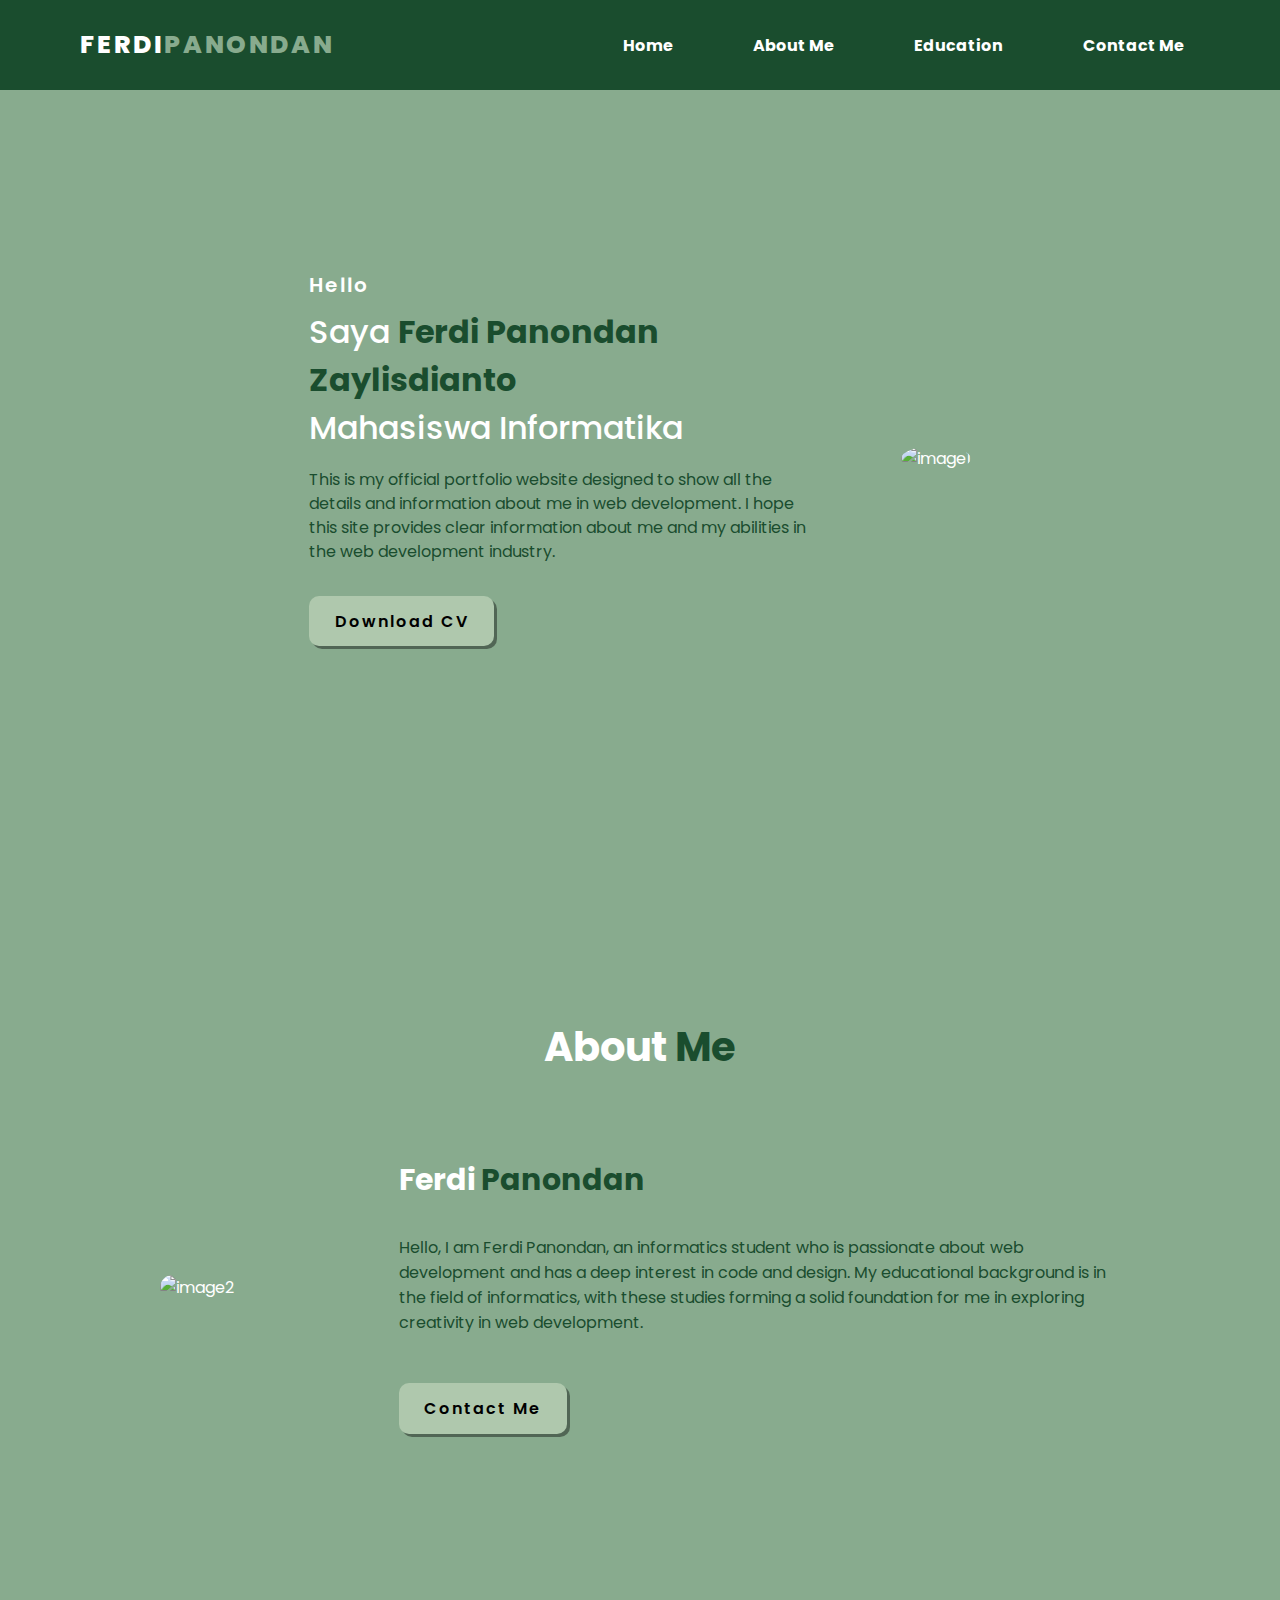
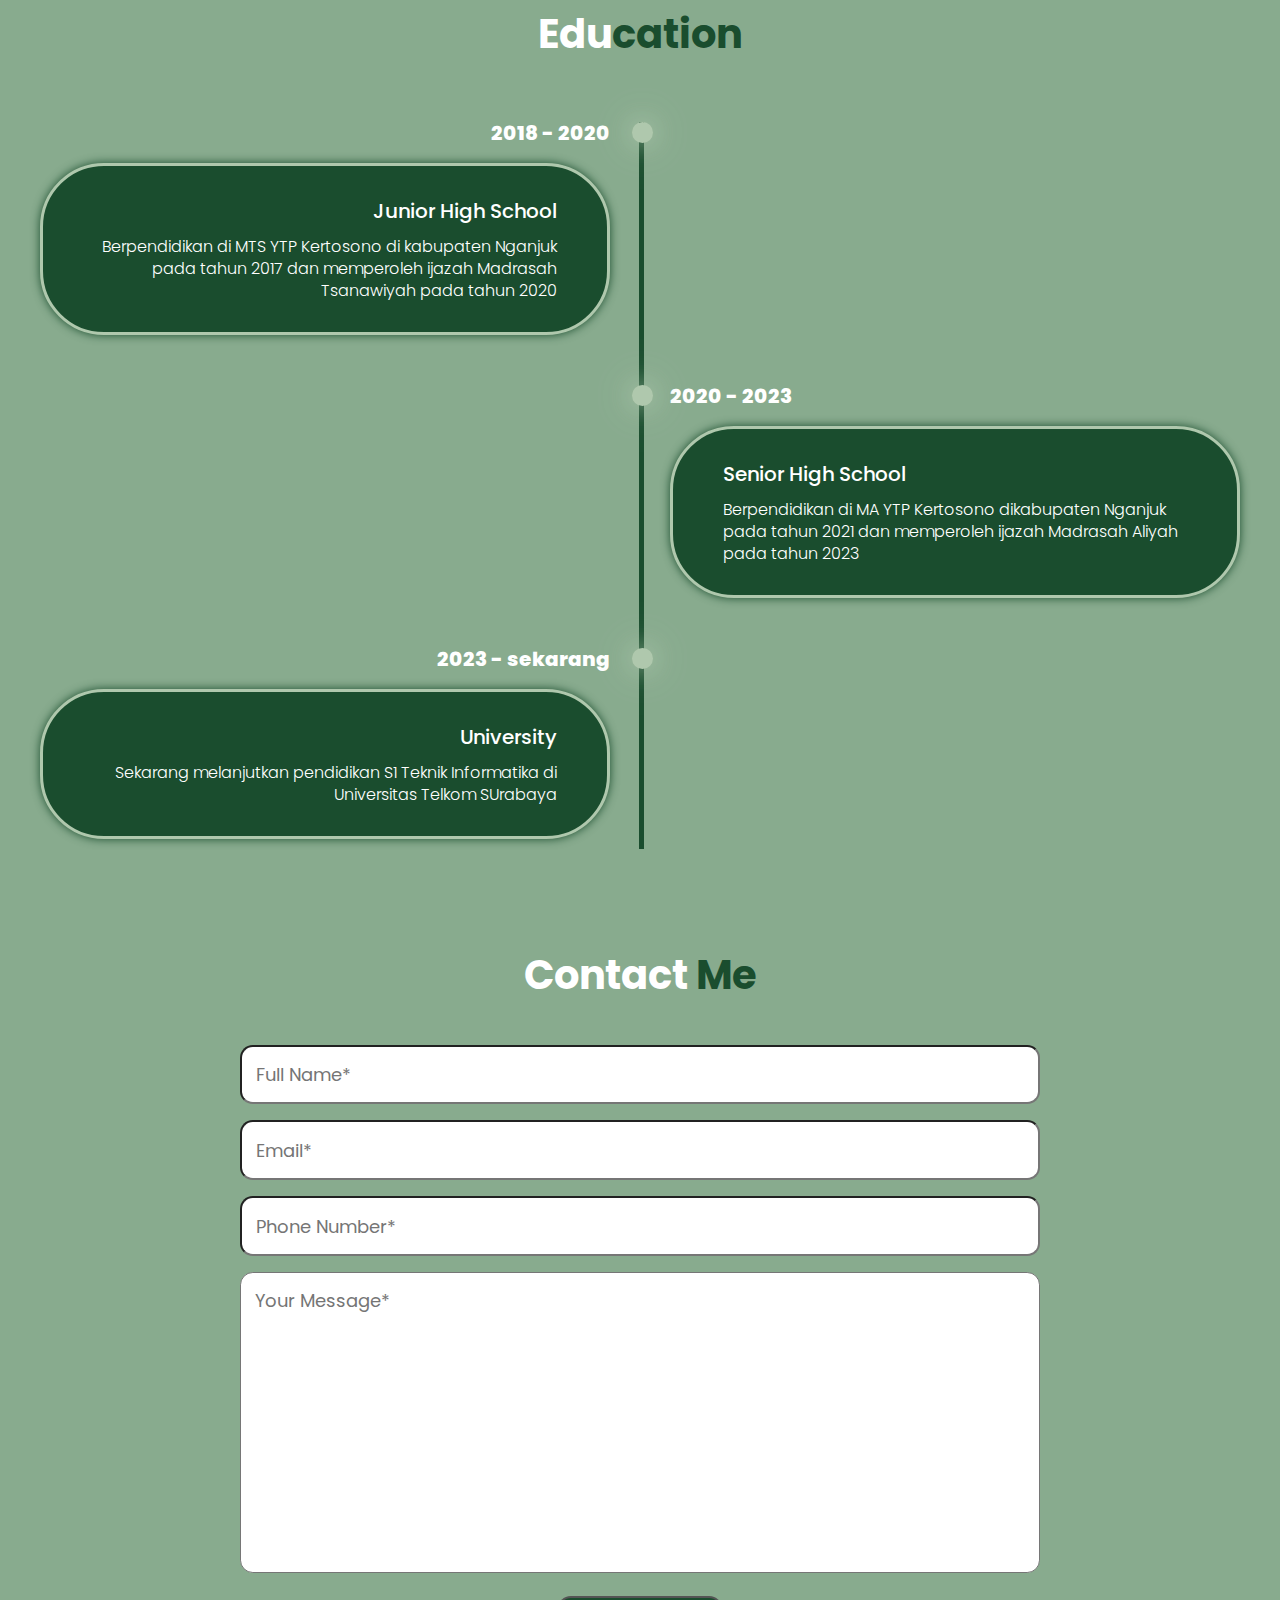
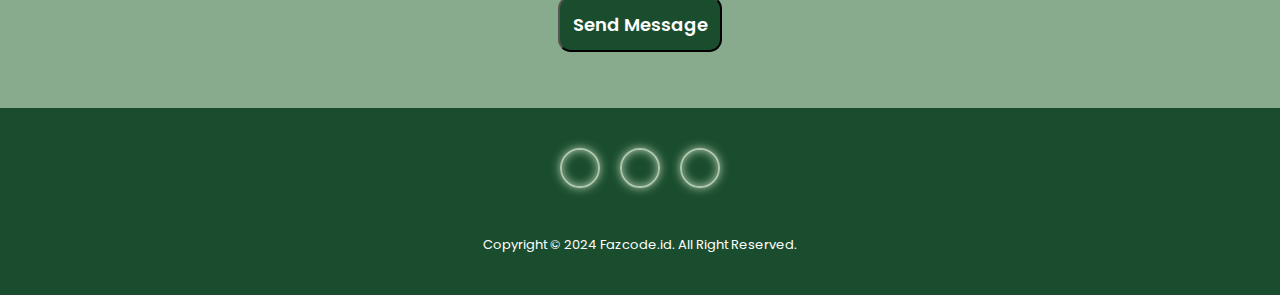
==== index.html @ 55ed1f5f "Add files via upload" ====
<!DOCTYPE html>
<html lang="en">
<head>
    <meta charset="UTF-8">
    <meta name="viewport" content="width=device-width, initial-scale=1.0">
    <title>Ferdi Panondan Portofolio</title>
    <link rel="stylesheet" href="style.css">
    <link rel="stylesheet" href="https://cdnjs.cloudflare.com/ajax/libs/font-awesome/6.5.2/css/all.min.css" integrity="sha512-SnH5WK+bZxgPHs44uWIX+LLJAJ9/2PkPKZ5QiAj6Ta86w+fsb2TkcmfRyVX3pBnMFcV7oQPJkl9QevSCWr3W6A==" crossorigin="anonymous" referrerpolicy="no-referrer" />
</head>
<body>
    <header>
        <nav>
            <a href="#">
                <h1>
                    ferdi<span>panondan</span>
                </h1>

            </a>
            <ul>
                <li><a href="#one">Home</a></li>
                <li><a href="#two">About Me</a></li>
                <li><a href="#three">Education</a></li>
                <li><a href="#four">Contact Me</a></li>
            </ul>
            <bottom id="btn">
                <i class="fa-solid fa-bars"></i>
            </bottom>
        </nav>
    </header>
    <section id="one">
        <div class="s-container" >
            <div class="content">
                <p class="subtitle">
                    Hello
                </p>
                <h1 class="tittle">
                    Saya <span>Ferdi Panondan Zaylisdianto<br></span>Mahasiswa Informatika
                </h1>
                <p class="description">
                    This is my official portfolio website designed to show all the details and information about me in web development. I hope this site provides clear information about me and my abilities in the web development industry.
                </p>
                <div class="buttons">
                    <button><a href="file/CV Raka Maulana.pdf" download>Download CV</a></button>
                </div>
            </div>
            <div class="image">
                <img src="image/image1.jpg" alt="image1">
            </div>
        </div>
    </section>
    <section id="two">
        <h2>About <span>Me</span></h2>
        <div class="div-about">
            <img src="image/image1.jpg" alt="image2" >
            <div class="div-abouts">
                <h3>Ferdi <span>Panondan</span> </h3>
                <p>Hello, I am Ferdi Panondan, an informatics student who is passionate about web development and has a deep interest in code and design. My educational background is in the field of informatics, with these studies forming a solid foundation for me in exploring creativity in web development.</p>
                <div class="div-btn">
                    <button><a href="mailto:rakamaulana215@gmail.com">Contact Me</a></button>
                </div>
            </div>
        </div>
    </section>
    <section id="three" class="education">
        <h2 class="heading">Edu<span>cation</span> </h2>
        <div class="timeline-items">
            <div class="timeline-item">
                <div class="timeline-dot"> </div>
                    <div class="timeline-date">2018 - 2020</div>
                    <div class="timeline-content">
                        <h3>Junior High School</h3>
                        <p>Berpendidikan di MTS YTP Kertosono di kabupaten Nganjuk pada tahun 2017 dan memperoleh ijazah Madrasah Tsanawiyah pada tahun 2020</p>
                        
                    </div>
               
            </div>
            <div class="timeline-item">
                <div class="timeline-dot"></div>
                    <div class="timeline-date">2020 - 2023</div>
                    <div class="timeline-content">
                        <h3>Senior High School</h3>
                        <p>Berpendidikan di MA YTP Kertosono dikabupaten Nganjuk pada tahun 2021 dan memperoleh ijazah Madrasah Aliyah pada tahun 2023</p>

                    </div>
                
            </div>
            <div class="timeline-item">
                <div class="timeline-dot"></div>
                    <div class="timeline-date">2023 - sekarang</div>
                    <div class="timeline-content">
                        <h3>University</h3>
                        <p>Sekarang melanjutkan pendidikan S1 Teknik Informatika di Universitas Telkom SUrabaya</p>
                    </div>
                
            </div>
        </div>
    </section>
    <section class="contact-form" id="four" >
        <h2 class="contact-me">Contact <span>Me</span></h2>
        <form id="form" action="https://formspree.io/f/xgegqoov" method="POST">
            <div class="input-box">
                <input type="text" name="name" placeholder="Full Name*" required>
                <input type="email" name="email" placeholder="Email*" required>
            </div>
            <div class="input-box">
                <input type="number" name="phone" placeholder="Phone Number*" required>
            </div>
            <textarea name="msg"  cols="30" rows="10" placeholder="Your Message*" required></textarea>
            <input type="submit" value="Send Message" class="btn-1">
        </form>
        <div class="loader ease-linear mt-5 rounded-full border-4 border-t-4 border-gray-200 h-6 w-6 mx-auto"></div>
    </section>
    <footer class="footer">
        <div class="social">
            <a href="https://www.instagram.com/pengdy_27/"><i class="fa-brands fa-instagram"></i></a>
            <a href="https://api.whatsapp.com/send?phone=6281315976900"><i class="fa-brands fa-whatsapp"></i></a>
            <a href="https://www.tiktok.com/@ferrdipanondan"><i class="fa-brands fa-tiktok"></i></a>
        </div>
        <p class="copyright">Copyright &copy; 2024 Fazcode.id. All Right Reserved.</p>
    </footer>
</body>
<script src="js/script.js"></script>
</html>
---- style.css ----
@import url('https://fonts.googleapis.com/css2?family=Boogaloo&family=Corben:wght@400;700&family=Poppins:ital,wght@0,100;0,200;0,300;0,400;0,500;0,600;0,700;0,800;0,900;1,100;1,200;1,300;1,400;1,500;1,600;1,700;1,800;1,900&family=Ramabhadra&display=swap');

:root {
    --bg : #88AB8E;
    --blue: #AFC8AD;
    --green-text: #1A4D2E;
}

*{
    padding: 0;
    margin: 0;
    box-sizing: border-box;
    font-family: "Poppins", sans-serif;
}

body{
    background:var(--bg);
    color: white;
}
html{
    scroll-behavior: smooth;
}

header nav{
    background: var(--green-text);
    position: fixed;
    height: 10vh;
    width: 100%;
    margin: 0 auto;
    display: flex;
    justify-content: space-between;
    align-items: center;
    z-index: 2;
}

header h1{
    font-size: 25px;
    color: white;
    font-weight: 800;
    text-transform: uppercase;
    letter-spacing: 3px;
    margin-left: 5rem;
    transition: 0.3s ease;
}
header h1:hover{
    cursor: pointer;
    color: white;
    text-shadow: 0 0 25px var(--blue),
                 0 0 25px var(--blue);
                 transform: scale(1.1);
}
header h1 span{
    color: var(--bg);
}
span{
    color: var(--green-text);
}


header ul{
    display: flex;
    gap: 3rem;
    list-style: none;   
    margin-right: 5rem; 
}
header a{
    text-decoration: none;
}
header ul li{
    transition: .4s ease-in;
    border-radius: .8rem;
}
header ul li:hover{
    background-color: var(--blue);
}
header ul li a{
    font-weight: 700;
    display: block;
    color: white;
    text-decoration: none;
    border-radius: .2rem;
    padding: .5rem 1rem;
    transition: .4s ease-in;
}


header ul li a:hover{
    color: var(--green-text);
}

#btn{
    all: unset;
    cursor: pointer;
    transition: .5s ease-out;
    display: none;
}

#btn:hover{
    transform: rotate(180deg);
    color: var(--blue);
}
.s-container{
    padding-top: 1rem;
    min-height: 100vh;
    width: 100%;
    margin: auto;
    display: flex;
    justify-content: center;
    align-items: center;
    gap: 5rem;

}

.image img{
    width: 350px;
    border-radius: 50%;
}

.content{
    display: flex;
    flex-direction: column;
    justify-content: center;
    max-width: 40%;

}

.subtitle{
    letter-spacing: 2px;
    font-weight: 600;
    margin-bottom:.5rem;
    font-size: 20px;
}

.tittle{
    font-size: 2rem;
    font-weight: 500;
    line-height: 3rem;
    margin-bottom: 1rem;
}

.tittle span{
    font-weight: 700;
    color: var(--green-text);
}

.description{
    line-height: 1.5rem;
    margin-bottom: 2rem;
    color: var(--green-text);
}

.buttons{
    display: flex;
}

.buttons button{
    background-color: var(--blue);
    font-size: 1rem;
    font-weight: 600;
    letter-spacing: 2px;
    color: var(--green-text);
    padding: .8rem 1.6rem;
    outline: none;
    border: none;
    border-radius: 10px;
    transition: .3s ease-out;
    cursor: pointer;
    box-shadow: 3px 3px 0 rgba(0,0,0,0.4);
    
}

.buttons button:hover{
    transform: scale(1.1);
}

.buttons a{
    text-decoration: none;
    color: black;
}

.buttons button:hover{
    background-color: var(--blue);
}

/* two */
#two{
    background: var(--bg);
    margin-bottom: 5rem;
}
#two h2{
    padding-top: 13vh;
    text-align: center;
    font-size: 2.5rem;
    margin-bottom: 4rem;
}
.div-about{
    display: flex;
    justify-content: center;
    align-items: center;
    gap: 5rem;
    margin: 0 10rem;

}
.div-about img{
    border-radius: 1rem;
    width: 500px;
}
.div-abouts{
    margin-top: 1rem;
    align-self: flex-start;
}
.div-abouts h3{
    margin-bottom: 2rem;
    font-size: 30px;
}
.div-abouts p {
    color: var(--green-text);
}
.div-btn{
    display: flex;
    margin-top: 3rem;
}

.div-btn button{
    background-color: var(--blue);
    font-size: 1rem;
    font-weight: 600;
    letter-spacing: 2px;
    color: black;
    padding: .8rem 1.6rem;
    outline: none;
    border: none;
    border-radius: 10px;
    transition: .3s ease-out;
    cursor: pointer;
    box-shadow: 3px 3px 0 rgba(0,0,0,0.4);
    
}

.div-btn button:hover{
    transform: scale(1.1);
}

.div-btn a{
    text-decoration: none;
    color: black;
}

.div-btn button:hover{
    background-color: var(--blue);
}
/* three */
#three{
    background: var(--bg);
}
.heading{
    font-size: 2.5rem;
    text-align: center;
    margin: 5rem 0;
}
.education{
    padding: 10px 15px;
    background-color: var(--blue);
}
.education h2{
    margin-bottom: 3rem;
}
.timeline-items{
    max-width: 1200px;
    margin: auto;
    display: flex;
    flex-wrap: wrap;
    position: relative;
}
.timeline-items::before{
    content: "";
    margin-top: 10px;
    position: absolute;
    width: 5px;
    height: 100%;
    background-color: var(--green-text);
    left: calc(50% - 1px);
}
.timeline-item{
    margin-bottom: 40px;
    width: 100%;
    position: relative;
}
.timeline-item:last-child{
    margin-bottom: 0;
}
.timeline-item:nth-child(odd){
    padding-right: calc(50% + 30px);
    text-align: right;
}
.timeline-item:nth-child(even){
    padding-left: calc(50% + 30px);
}
.timeline-dot{
    width: 21px;
    height: 21px;
    background-color: var(--blue);
    box-shadow: 0 0 25px var(--blue),
                0 0 50px var(--blue);
    position: absolute;
    left: calc(50% - 8px);
    border-radius: 50%;
    top: 10px;

}
.timeline-date{
    font-size: 20px;
    font-weight: 800;
    color: white;
    margin: 6px 0 15px;
}
.timeline-content{
    background-color: var(--green-text);
    border: 3px solid var(--blue);
    padding: 30px 50px;
    border-radius: 4rem;
    box-shadow: 0 0 10px var(--green-text);
    cursor: pointer;
    transition: .3s ease-in-out;
}
.timeline-content:hover{
    transform: scale(1.05);
    box-shadow: 0 0 25px var(--green-text);

}
.timeline-content h3{
    font-size: 20px;
    color: white;
    margin: 0 0 10px;
    font-weight: 500;

}
.timeline-content p {
    color: white;
    font-size: 16px;
    font-weight: 300;
    line-height: 22px;
}

::-webkit-scrollbar{
    width: 15px;
}
::-webkit-slider-thumb{
    background-color: var(--blue);
}
::-webkit-scrollbar-track{
    background-color: var(--bg);
    width: 50px;
}

/* four */
.contact-form{
    padding-top: 1rem;
}
.contact-form h2{
    text-align: center;
    margin-bottom: 2rem;
    margin-top: 5rem;
    font-size: 2.5rem;
}
.contact-form form{
    max-width: 50rem;
    margin: 1rem auto;
    text-align: center;
    margin-bottom: 3em;
}
.contact-form form .input-box{
    display: flex;
    justify-content: center;
    flex-wrap: wrap;

}
.contact-form form .input-box input,
.contact-form form textarea{
    width: 100%;
    padding: .8em;
    font-size: 18px;
    color: black;
    background: #ffff;
    border-radius: .8rem;
    margin: 0.5rem 0;
    resize: none;
}
.btn-1{
    padding:.8rem ;
    font-size: 18px;
    font-weight: 600;
    color: white;
    background-color: var(--green-text );
    border-radius: .8rem;
    margin: 0.5rem 0;
    resize: none;
    cursor: pointer;
    transition: background-color .5s ease;
}
.btn-1:hover{
    background-color: #397f54;
    border: 2px solid var(--green-text);
}

.footer{
    position: relative;
    bottom: 0;
    width: 100%;
    padding: 40px;
    background-color:var(--green-text);
}

.footer .social{
    text-align: center;
    padding-bottom: 25px;
    color: white;

}
.footer .social a{
    font-size: 24px;
    color: white;
    border: 2px solid var(--blue);
    width: 40px;
    height: 40px;
    line-height: 38px;
    display: inline-block;
    text-align: center;
    border-radius: 50%;
    margin: 0 8px;
    box-shadow: inset 0 0 10px var(--blue), 0 0 10px var(--blue);
    transition: 0.3s ease;
}
.footer .social a:hover{
    transform: scale(1.2)translateY(-10px);
    color: var(--blue);
    border: 2px solid var(--blue);
}

.footer .copyright{
    margin-top: 15px;
    text-align: center;
    font-size: 13px;
    color: white;
}
/* responsif */

@media only screen and (max-width: 1024px){
    header ul{
        gap: 1rem;
    }
    .div-about img{
        width: 400px;
        align-self:flex-start;
    }
    .div-about {
        margin: 0 6rem;
    }
    .div-abouts h3{
        font-size: 25px;
    }

    .image img{
        width: 300px;
    }
    .s-container {
        gap: 3rem;
    }
    .tittle{
        font-size: 1.5rem;
        font-weight: 800;
    }
    .tittle span{
        font-weight: 900;
        color: var(--blue);
    }
}

@media only screen and (max-width: 850px) {
    #btn{
        display: block;
        margin-right: 4rem;
    }
    header nav{
        height: 12vh;
    }
    header h1{
        font-size: 25px;
    }

    header ul{
        position: absolute;
        right: 0;
        top: 12vh;
        width: 250px;
        height: 250px;
        border-top-left-radius: 1rem;
        border-bottom-right-radius: 1rem;
        background: #00000066;
        backdrop-filter: blur(5px);
        flex-direction: column;
        justify-content: center;
        align-items: center;
        display: none;
    }
    header ul.show{
        display: block;
    }
    header ul li:nth-child(1){
        margin-top: 1rem;
    }
    header ul li{
        margin-bottom: 1rem;

    }
    .s-container{
        padding-top: 15vh;
        flex-direction: column;
        gap: 2rem;
        padding-bottom: 2rem;
    }
    .content{
        max-width: 80%;
        text-align: center;

    }
    .buttons{
        margin: auto;

    }
    #two h2{
        margin-bottom: 1rem;
    }
    .div-about{
        display: block;
        text-align: center;
    }
    .div-about img{
        width: 250px;
    }
    .div-abouts h3{
        margin-bottom: 1rem;
    }
    .div-btn {
        margin-top: 1.5rem;
        display: flex;
        justify-content: center;
        align-items: center;
    }


    .contact-form form .input-box input,
    .contact-form form textarea{
    width: 80%;
    padding: .5em;
    }
}

@media only screen and (max-width:550px) {
    header h1{
        font-size: 20px;
        margin-left: 2rem;
    }
    #btn{
        margin-right: 2rem;
    }
    .content{
        width: 100%;
    }
    img{
        width: 300px;
    }
    header ul{
        width: 80%;
        left: 50%;
        transform: translateX(-50%);
    }
    header ul li {
        text-align: center;
    }
    header ul li a{
        width: 100%;
    }
    .tittle{
        font-size: 1.2rem;
    }
    .image img{
        width: 250px;
    }
    #two h2{
        font-size: 2rem;
    }
    .div-about{
        margin: 0 3rem;
    }
    .div-abouts h3{
        font-size: 1.3rem;
    }
    .timeline-items::before{
        left: 0;
    }
    .timeline-item:last-child{
        margin-bottom: 20px;
        text-align: left;
    }
    .timeline-item:nth-child(odd){
        padding-right: 0px;
        text-align: left;
    }
    .timeline-item:nth-child(even){
        padding-left: 0px;
        text-align: left;
    }
    .timeline-dot{
        left: -9px;
    
    }
    .timeline-date{
        margin: 6px 20px 15px;
    }
    .timeline-content{
        margin-left: 20px;
    }
    .footer {
        padding: 20px;
    }
}
@media only screen and (max-width:380px){
    header nav{
        height: 10vh;
    }
    header ul{
        top: 10vh;
    }
    header h1{
        font-size: 15px;
    }
    .s-container{
        padding-top: 12vh;
    }
    .buttons button, .buttons a{
        padding: .6rem 1rem;
    }
    img{
        width: 250px;
    }
    .tittle{
        font-size: 18px;
    }
    #three{
        margin-top: 8rem;
    }
    #four h2{
        font-size: 2rem;
    }
}
@media only screen and (max-width:370px){
    .subtitle{
        font-size: 15px;
    }
    .tittle{
        font-size: 15px;
    }
    .image img{
        width: 230px;
    }
    .div-about  img{
        width: 200px;
    }
    @media only screen and (max-width: 310px){
        .tittle{
            font-size: 13px;
        }
    }
}
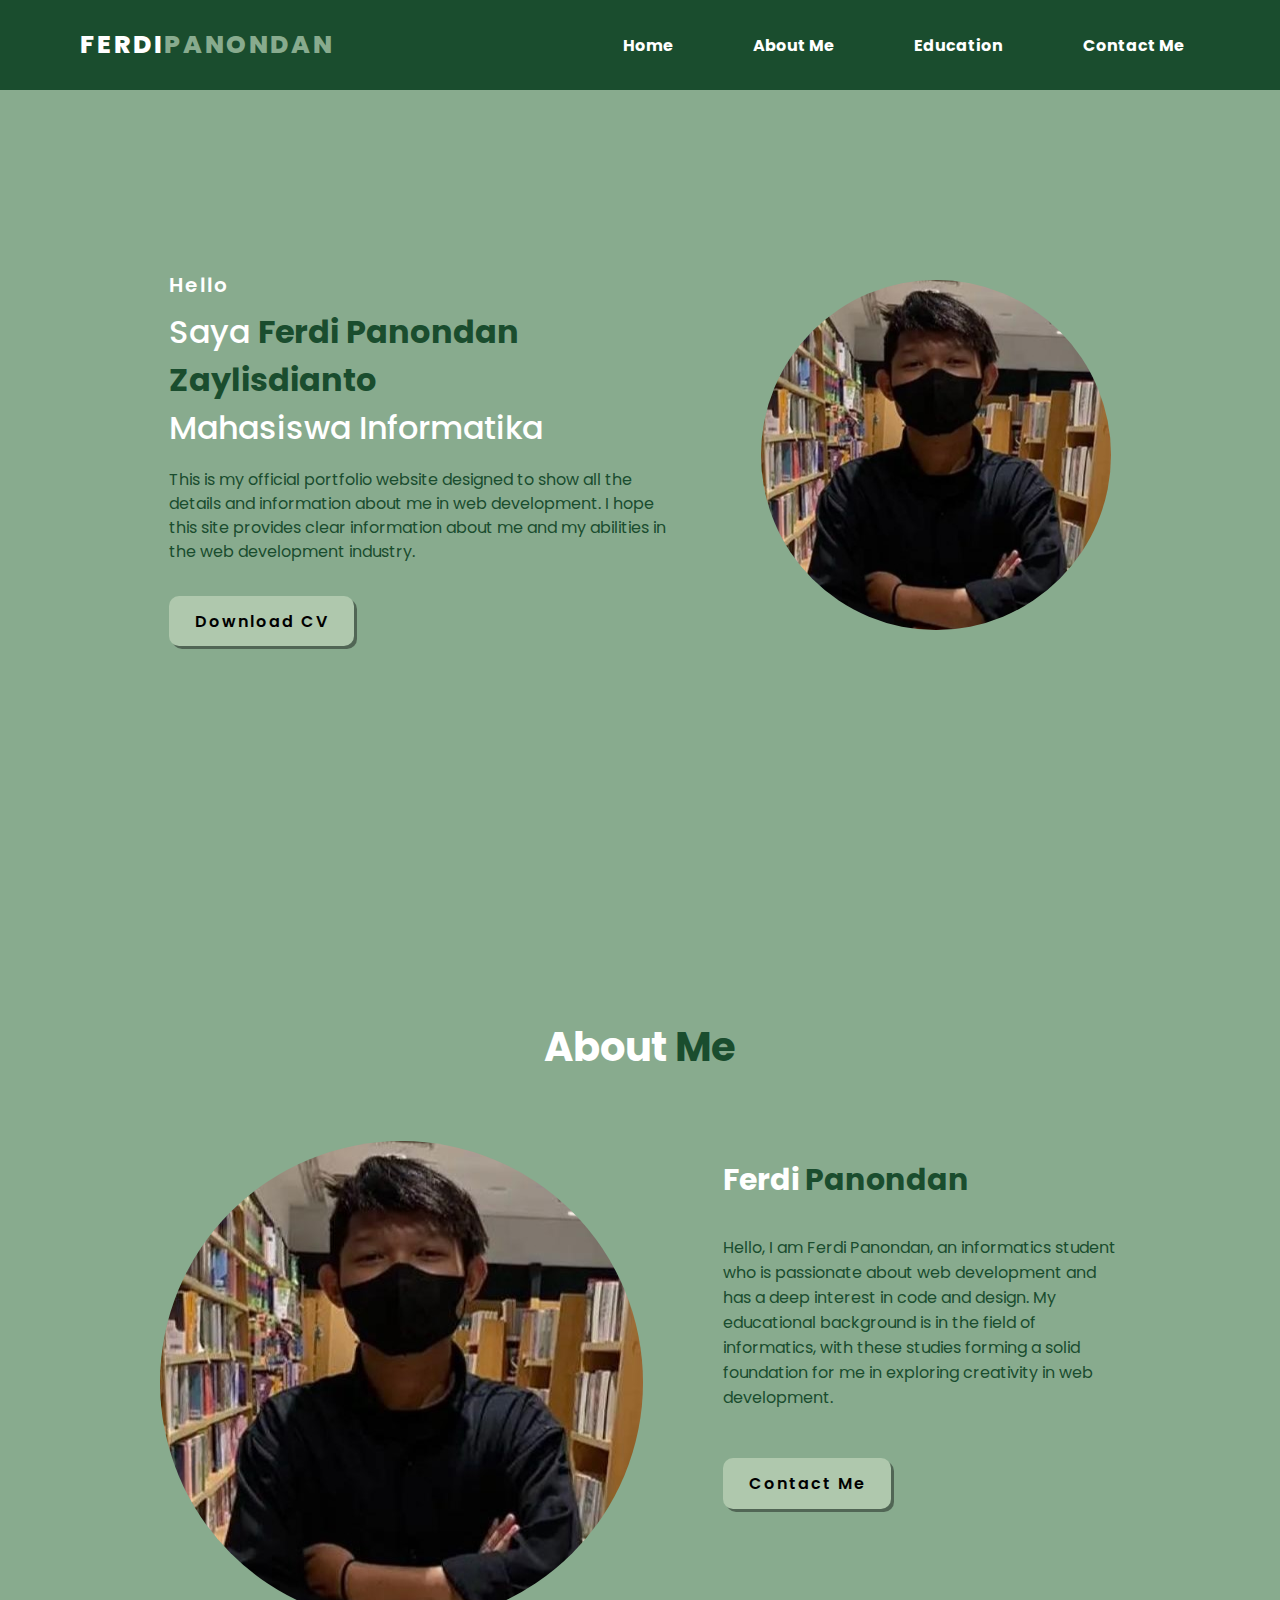
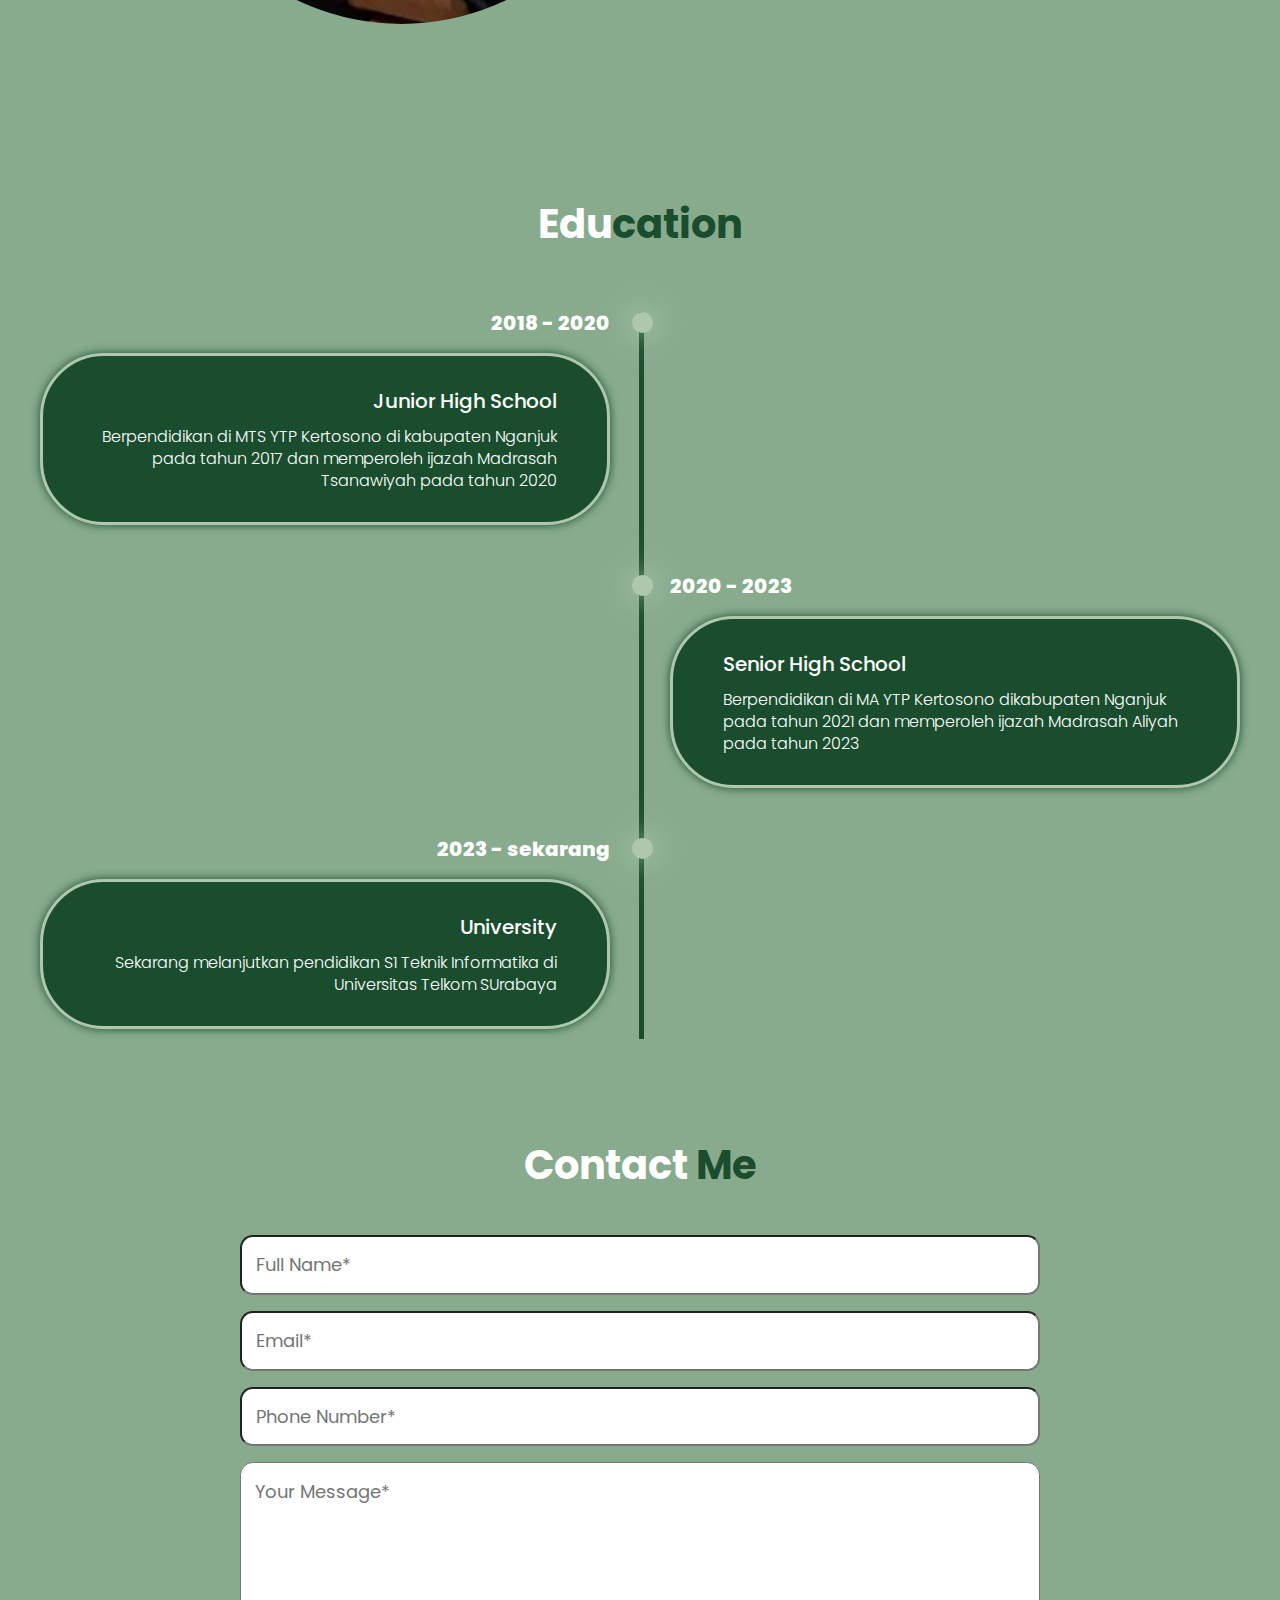
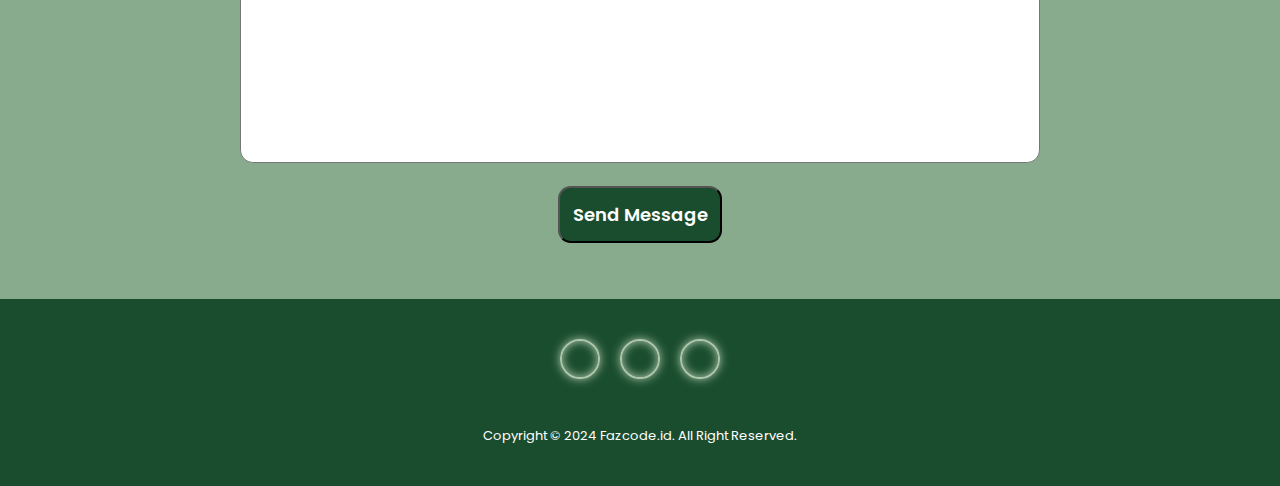
==== commit 09bbff2f: "Add files via upload" ====
--- a/index.html
+++ b/index.html
@@ -40,23 +40,23 @@
                     This is my official portfolio website designed to show all the details and information about me in web development. I hope this site provides clear information about me and my abilities in the web development industry.
                 </p>
                 <div class="buttons">
-                    <button><a href="file/CV Raka Maulana.pdf" download>Download CV</a></button>
+                    <button><a href="image/ty.jpg" download>Download CV</a></button>
                 </div>
             </div>
             <div class="image">
-                <img src="image/image1.jpg" alt="image1">
+                <img src="image/image1.jpeg" alt="image1">
             </div>
         </div>
     </section>
     <section id="two">
         <h2>About <span>Me</span></h2>
         <div class="div-about">
-            <img src="image/image1.jpg" alt="image2" >
+            <img src="image/image1.jpeg" alt="image2" >
             <div class="div-abouts">
                 <h3>Ferdi <span>Panondan</span> </h3>
                 <p>Hello, I am Ferdi Panondan, an informatics student who is passionate about web development and has a deep interest in code and design. My educational background is in the field of informatics, with these studies forming a solid foundation for me in exploring creativity in web development.</p>
                 <div class="div-btn">
-                    <button><a href="mailto:rakamaulana215@gmail.com">Contact Me</a></button>
+                    <button><a href="mailto:bangpendy@gmail.com">Contact Me</a></button>
                 </div>
             </div>
         </div>
--- a/style.css
+++ b/style.css
@@ -113,7 +113,7 @@
 
 .image img{
     width: 350px;
-    border-radius: 50%;
+    border-radius: 50%; /* Membuat gambar menjadi lingkaran */
 }
 
 .content{
@@ -121,7 +121,6 @@
     flex-direction: column;
     justify-content: center;
     max-width: 40%;
-
 }
 
 .subtitle{
@@ -202,8 +201,8 @@
 
 }
 .div-about img{
-    border-radius: 1rem;
-    width: 500px;
+    width: 1000px; /* Tetapkan lebar gambar */
+    border-radius: 50%; /* Membuat gambar menjadi lingkaran */
 }
 .div-abouts{
     margin-top: 1rem;
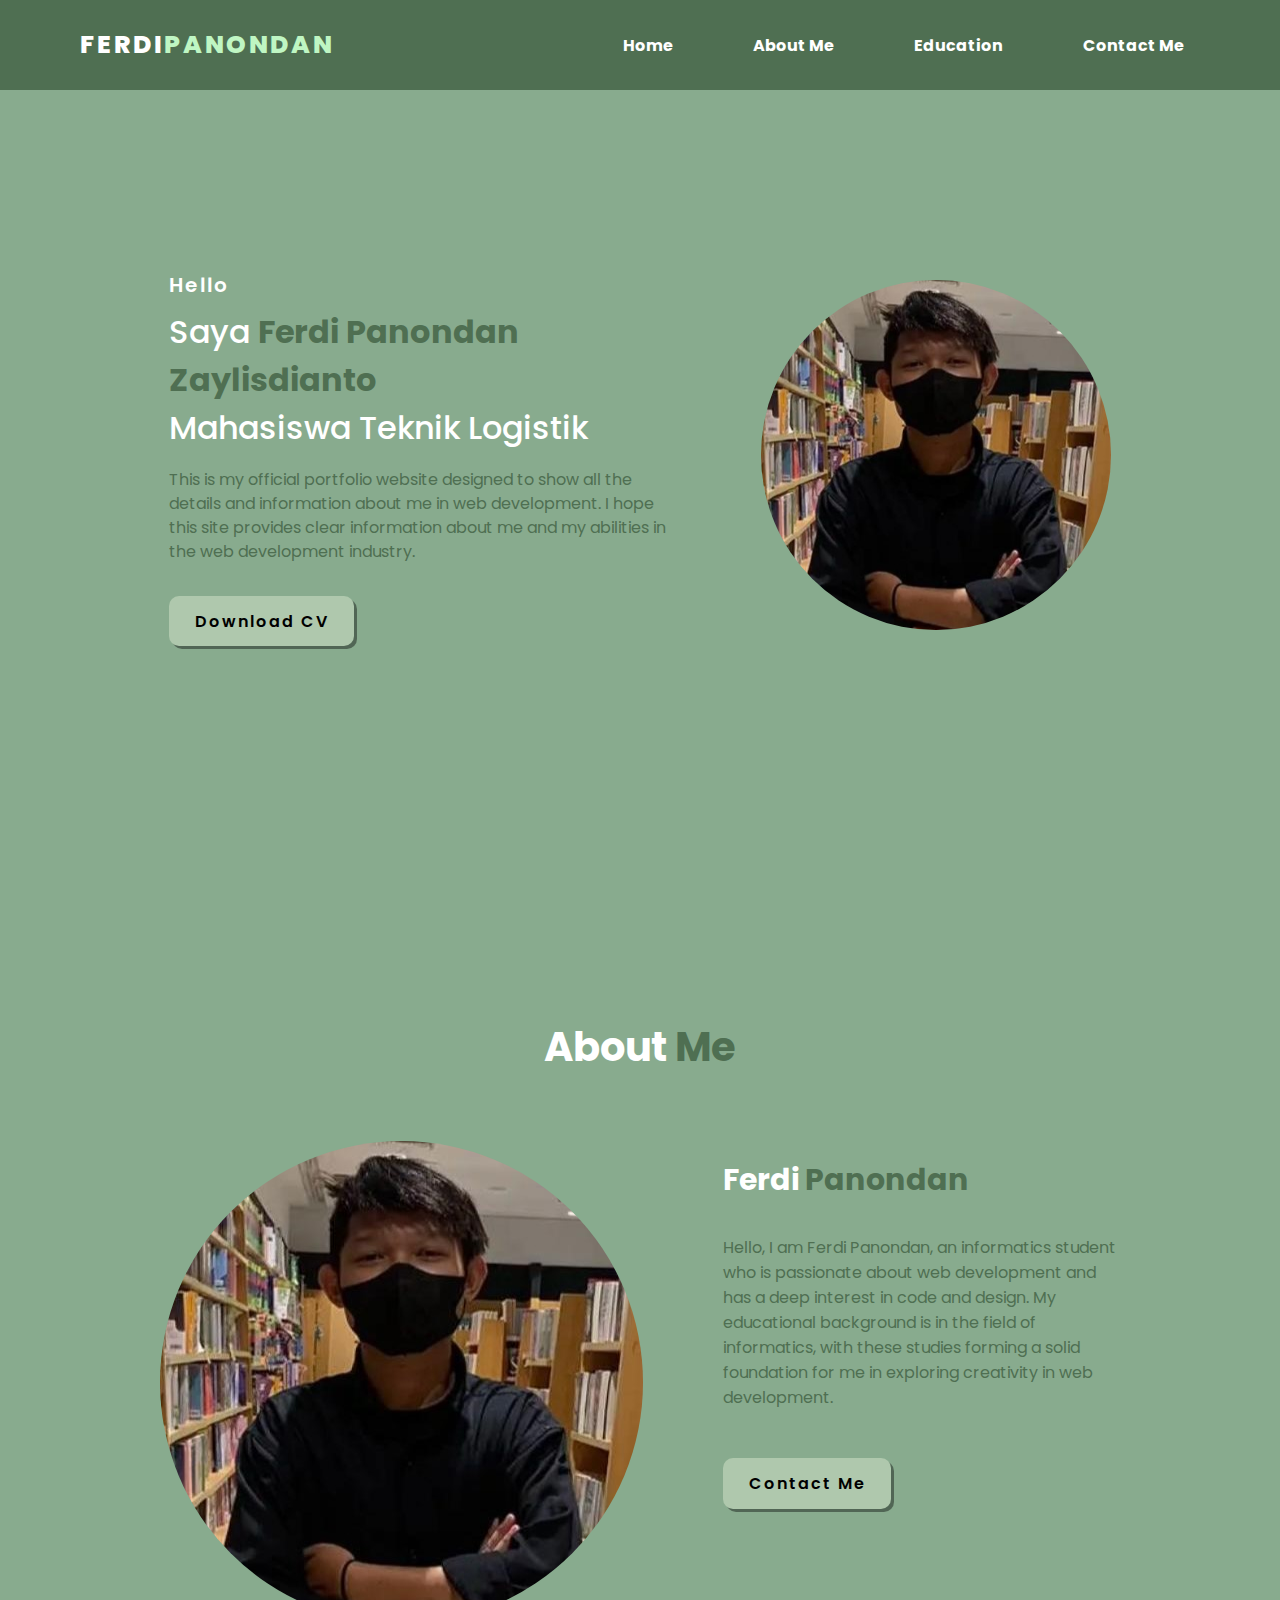
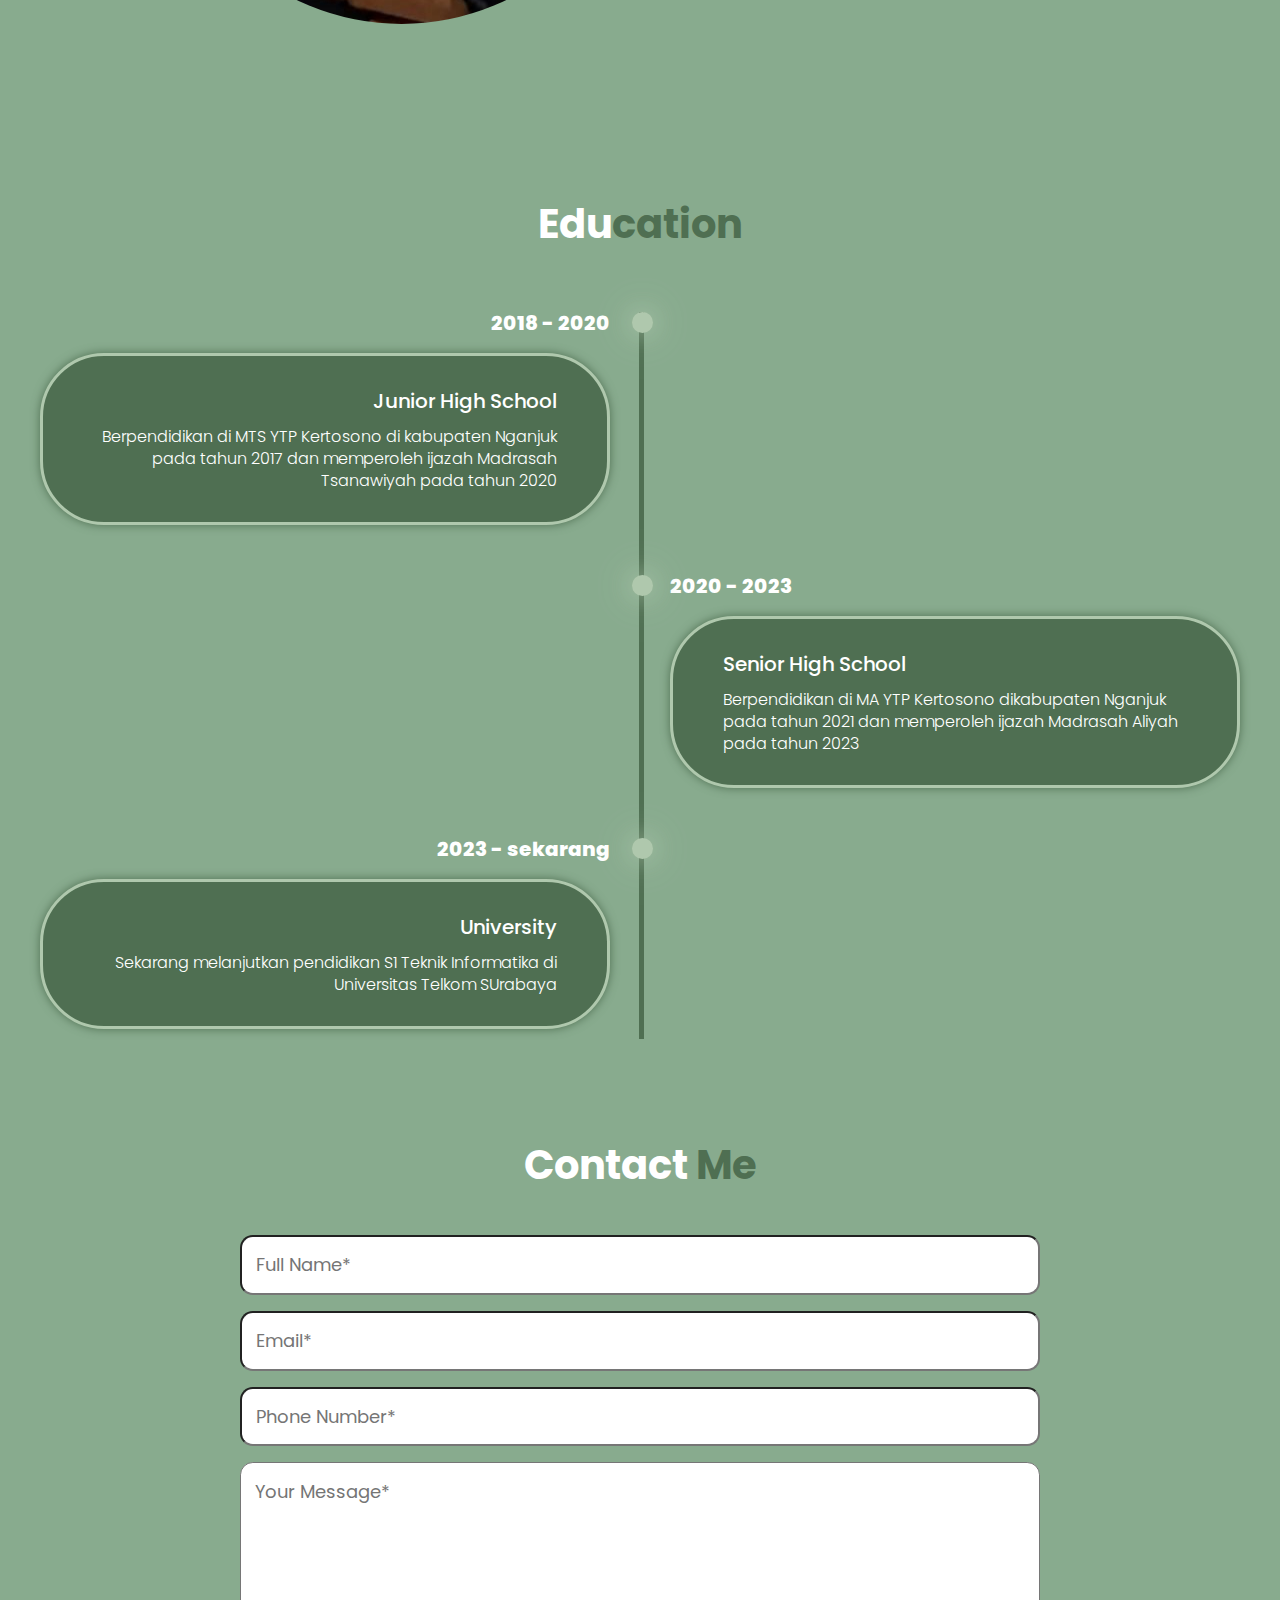
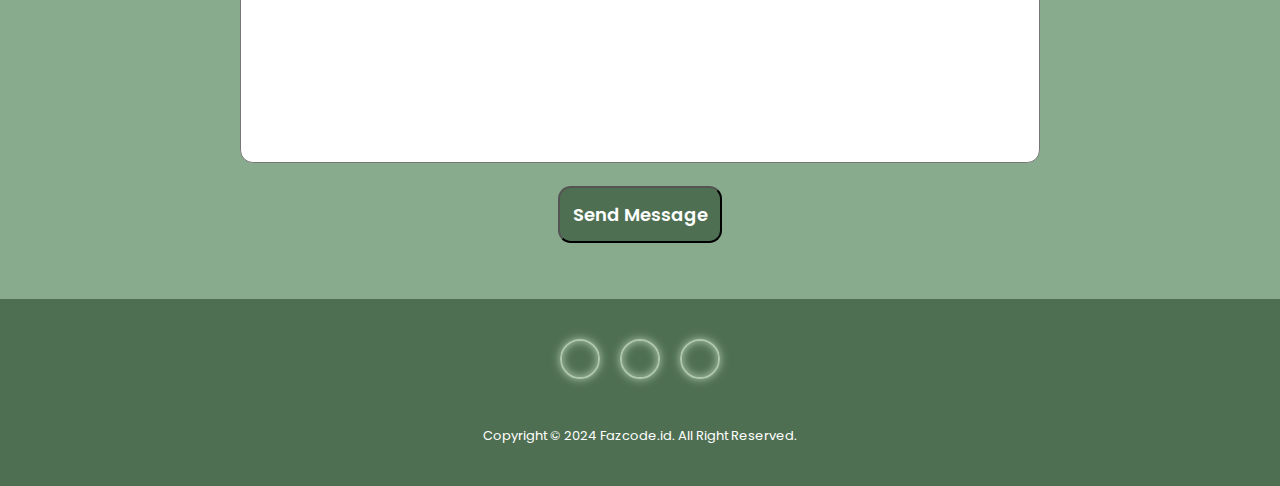
==== commit 4475ad5d: "Add files via upload" ====
--- a/index.html
+++ b/index.html
@@ -34,7 +34,7 @@
                     Hello
                 </p>
                 <h1 class="tittle">
-                    Saya <span>Ferdi Panondan Zaylisdianto<br></span>Mahasiswa Informatika
+                    Saya <span>Ferdi Panondan Zaylisdianto<br></span>Mahasiswa Teknik Logistik
                 </h1>
                 <p class="description">
                     This is my official portfolio website designed to show all the details and information about me in web development. I hope this site provides clear information about me and my abilities in the web development industry.
@@ -112,7 +112,7 @@
     </section>
     <footer class="footer">
         <div class="social">
-            <a href="https://www.instagram.com/pengdy_27/"><i class="fa-brands fa-instagram"></i></a>
+            <a href="https://www.instagram.com/pengdy_27"><i class="fa-brands fa-instagram"></i></a>
             <a href="https://api.whatsapp.com/send?phone=6281315976900"><i class="fa-brands fa-whatsapp"></i></a>
             <a href="https://www.tiktok.com/@ferrdipanondan"><i class="fa-brands fa-tiktok"></i></a>
         </div>
--- a/style.css
+++ b/style.css
@@ -3,7 +3,7 @@
 :root {
     --bg : #88AB8E;
     --blue: #AFC8AD;
-    --green-text: #1A4D2E;
+    --green-text: #4F6F52;
 }
 
 *{
@@ -50,7 +50,7 @@
                  transform: scale(1.1);
 }
 header h1 span{
-    color: var(--bg);
+    color: #BFF6C3;
 }
 span{
     color: var(--green-text);
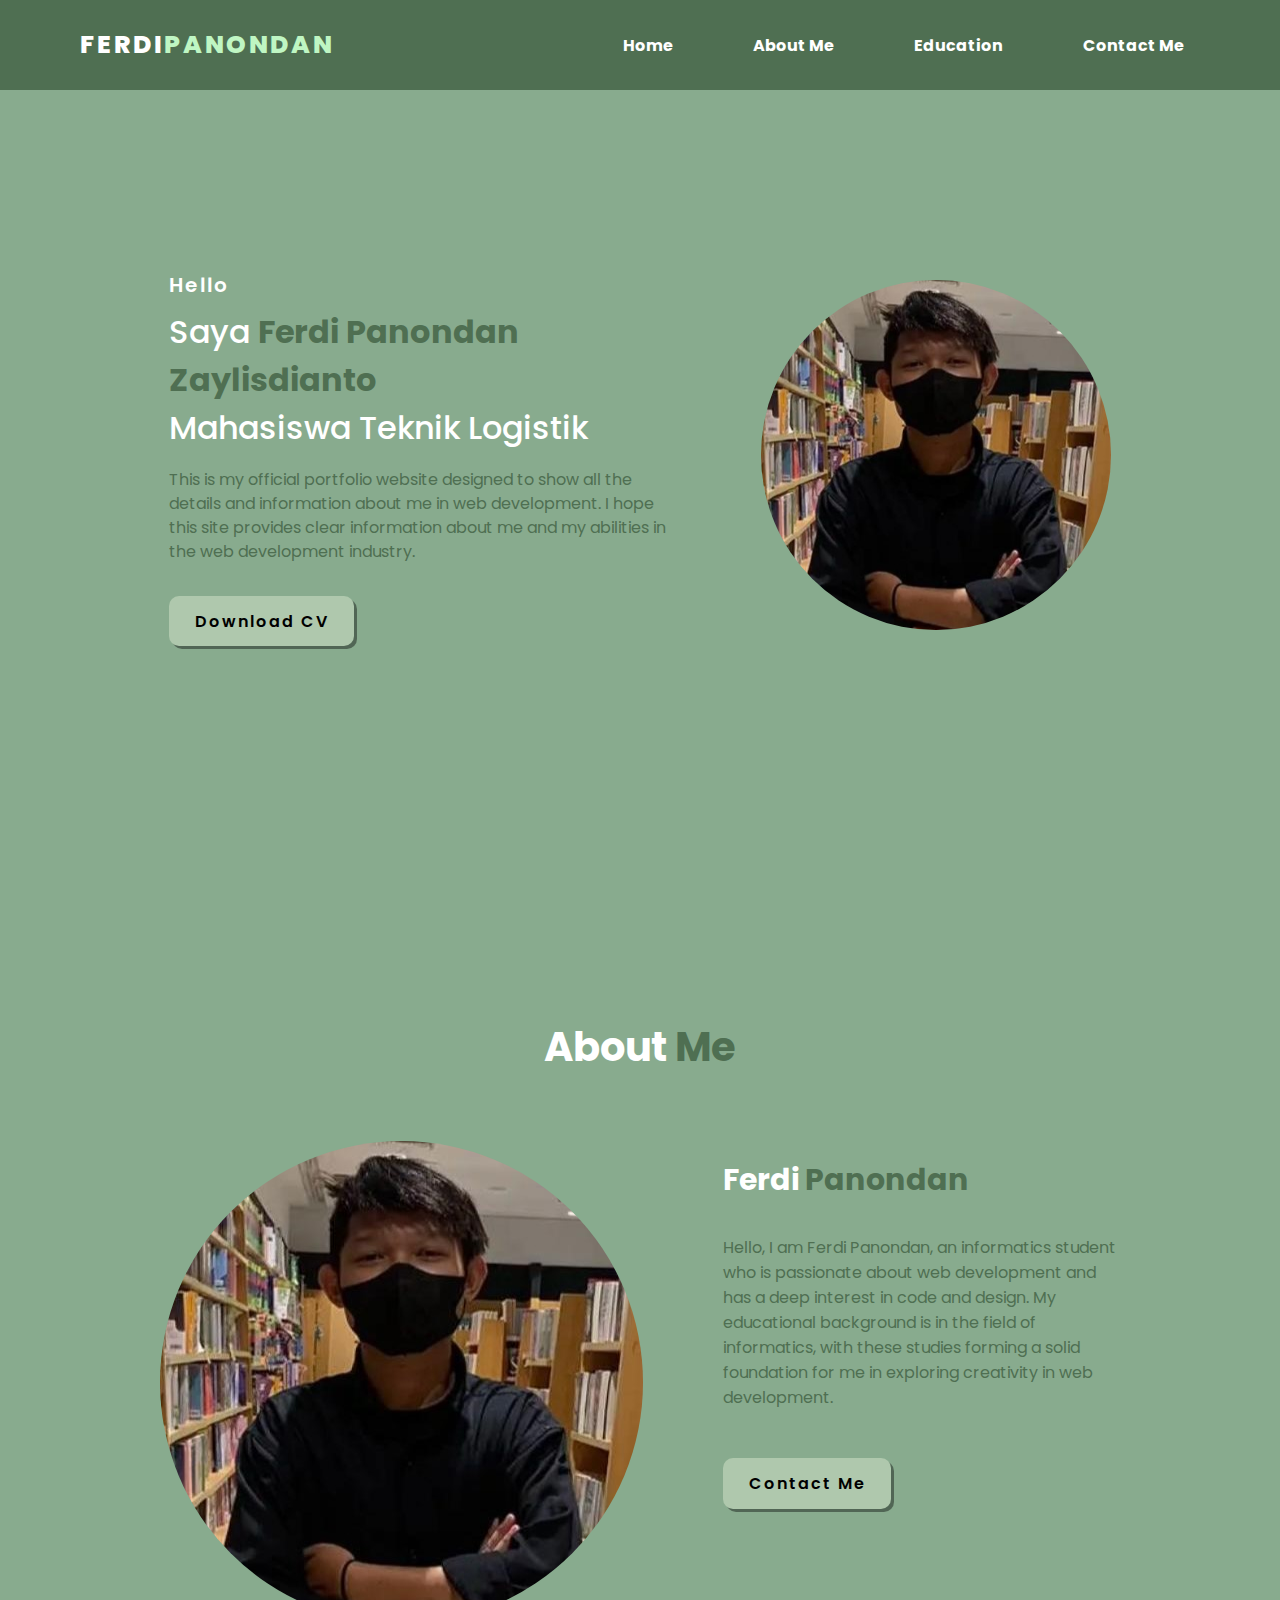
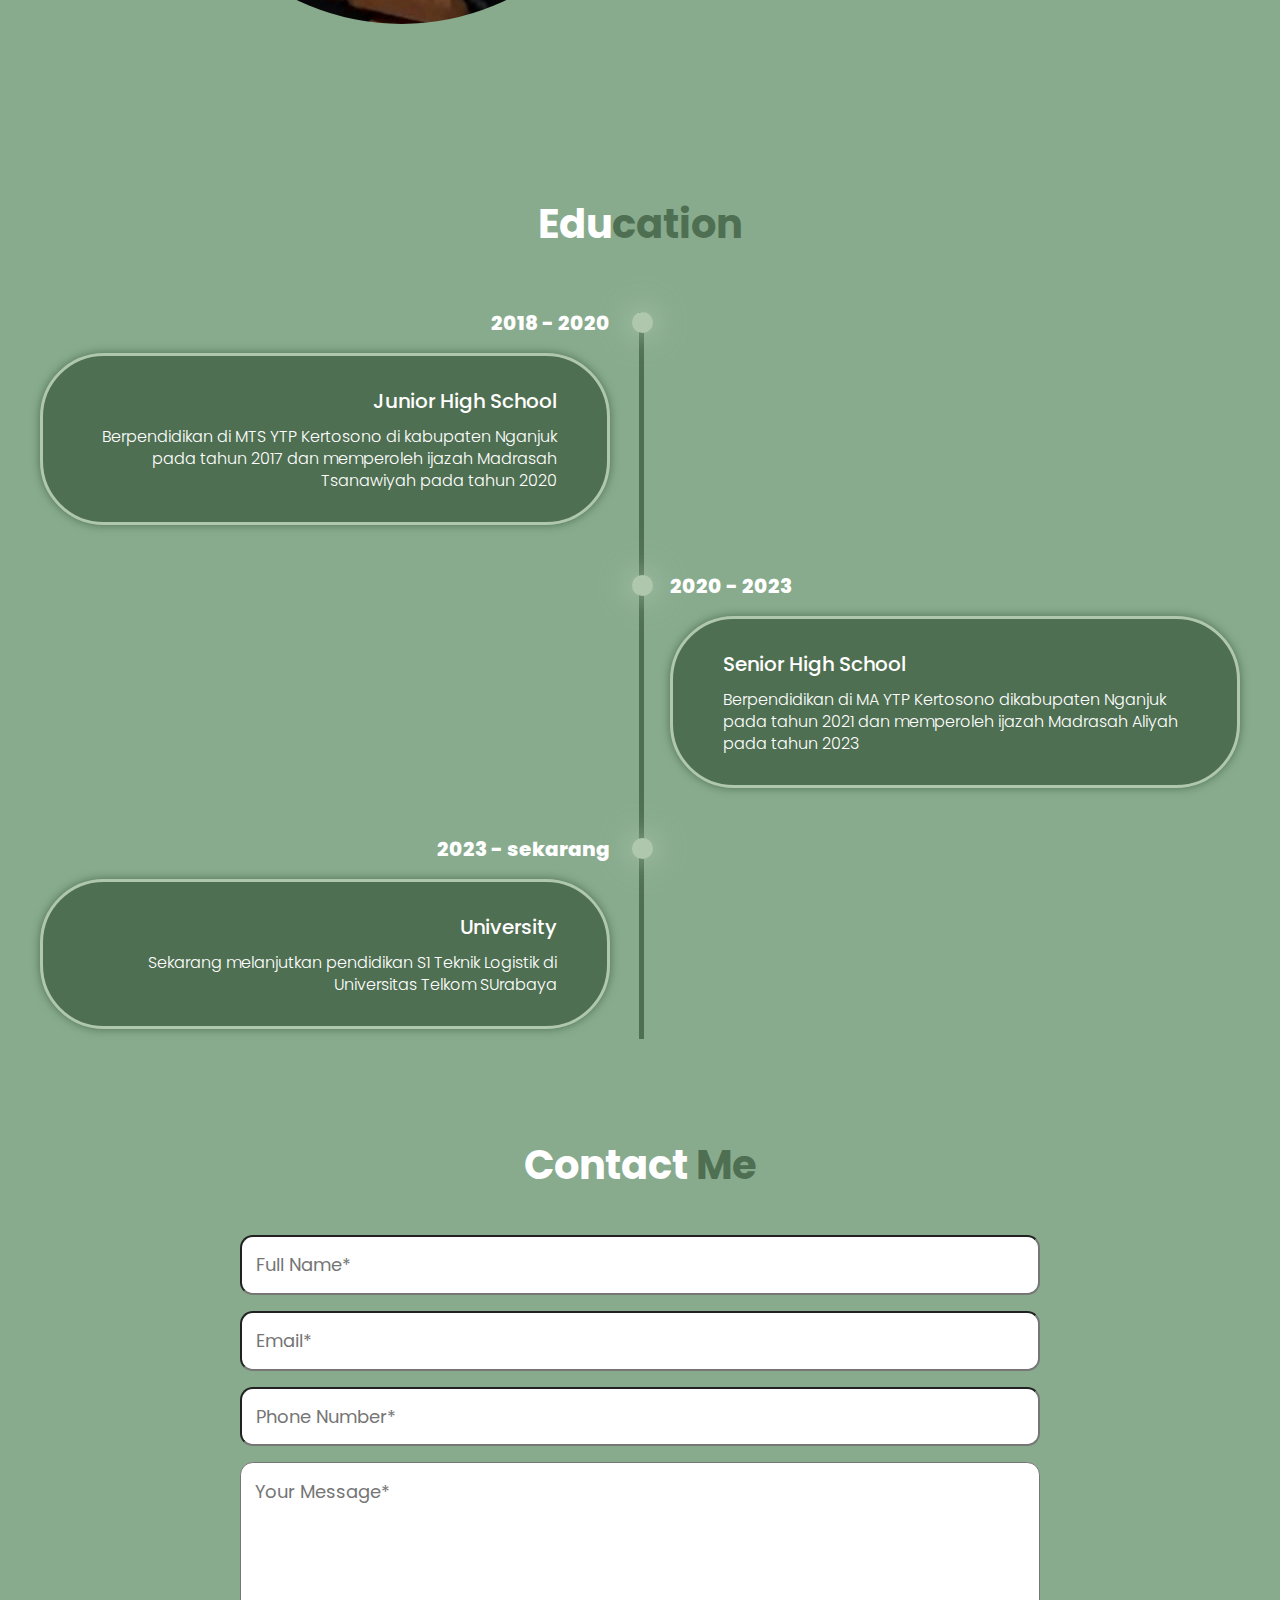
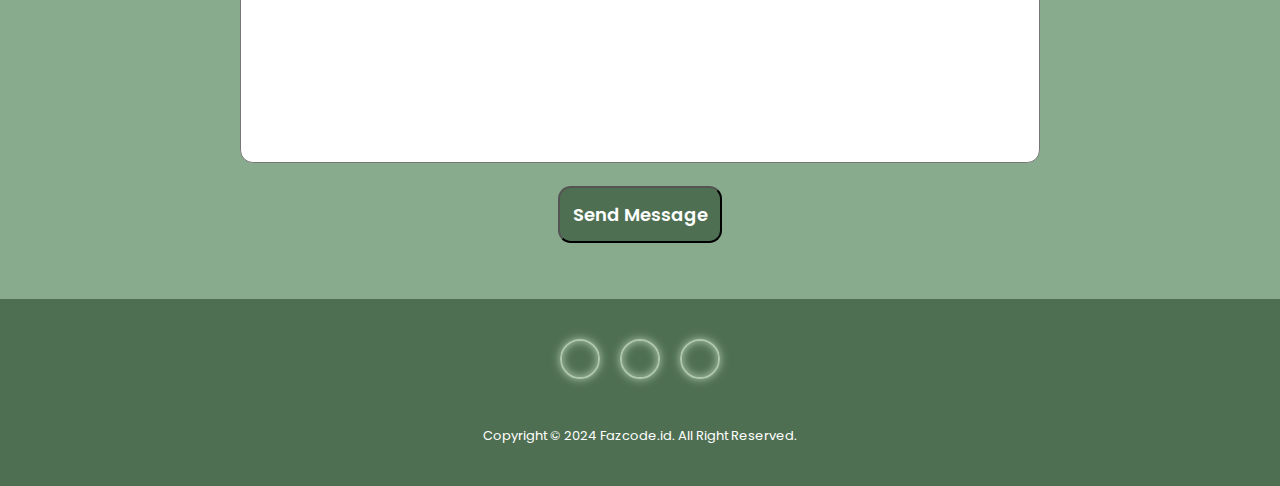
==== commit 08fb1f5a: "Add files via upload" ====
--- a/index.html
+++ b/index.html
@@ -89,7 +89,7 @@
                     <div class="timeline-date">2023 - sekarang</div>
                     <div class="timeline-content">
                         <h3>University</h3>
-                        <p>Sekarang melanjutkan pendidikan S1 Teknik Informatika di Universitas Telkom SUrabaya</p>
+                        <p>Sekarang melanjutkan pendidikan S1 Teknik Logistik di Universitas Telkom SUrabaya</p>
                     </div>
                 
             </div>
@@ -112,7 +112,7 @@
     </section>
     <footer class="footer">
         <div class="social">
-            <a href="https://www.instagram.com/pengdy_27"><i class="fa-brands fa-instagram"></i></a>
+            <a href="https://www.instagram.com/f3rrdyzx_"><i class="fa-brands fa-instagram"></i></a>
             <a href="https://api.whatsapp.com/send?phone=6281315976900"><i class="fa-brands fa-whatsapp"></i></a>
             <a href="https://www.tiktok.com/@ferrdipanondan"><i class="fa-brands fa-tiktok"></i></a>
         </div>
--- a/style.css
+++ b/style.css
@@ -398,7 +398,7 @@
     transition: background-color .5s ease;
 }
 .btn-1:hover{
-    background-color: #397f54;
+    background-color: #68916d;
     border: 2px solid var(--green-text);
 }
 
@@ -471,7 +471,6 @@
     }
     .tittle span{
         font-weight: 900;
-        color: var(--blue);
     }
 }
 
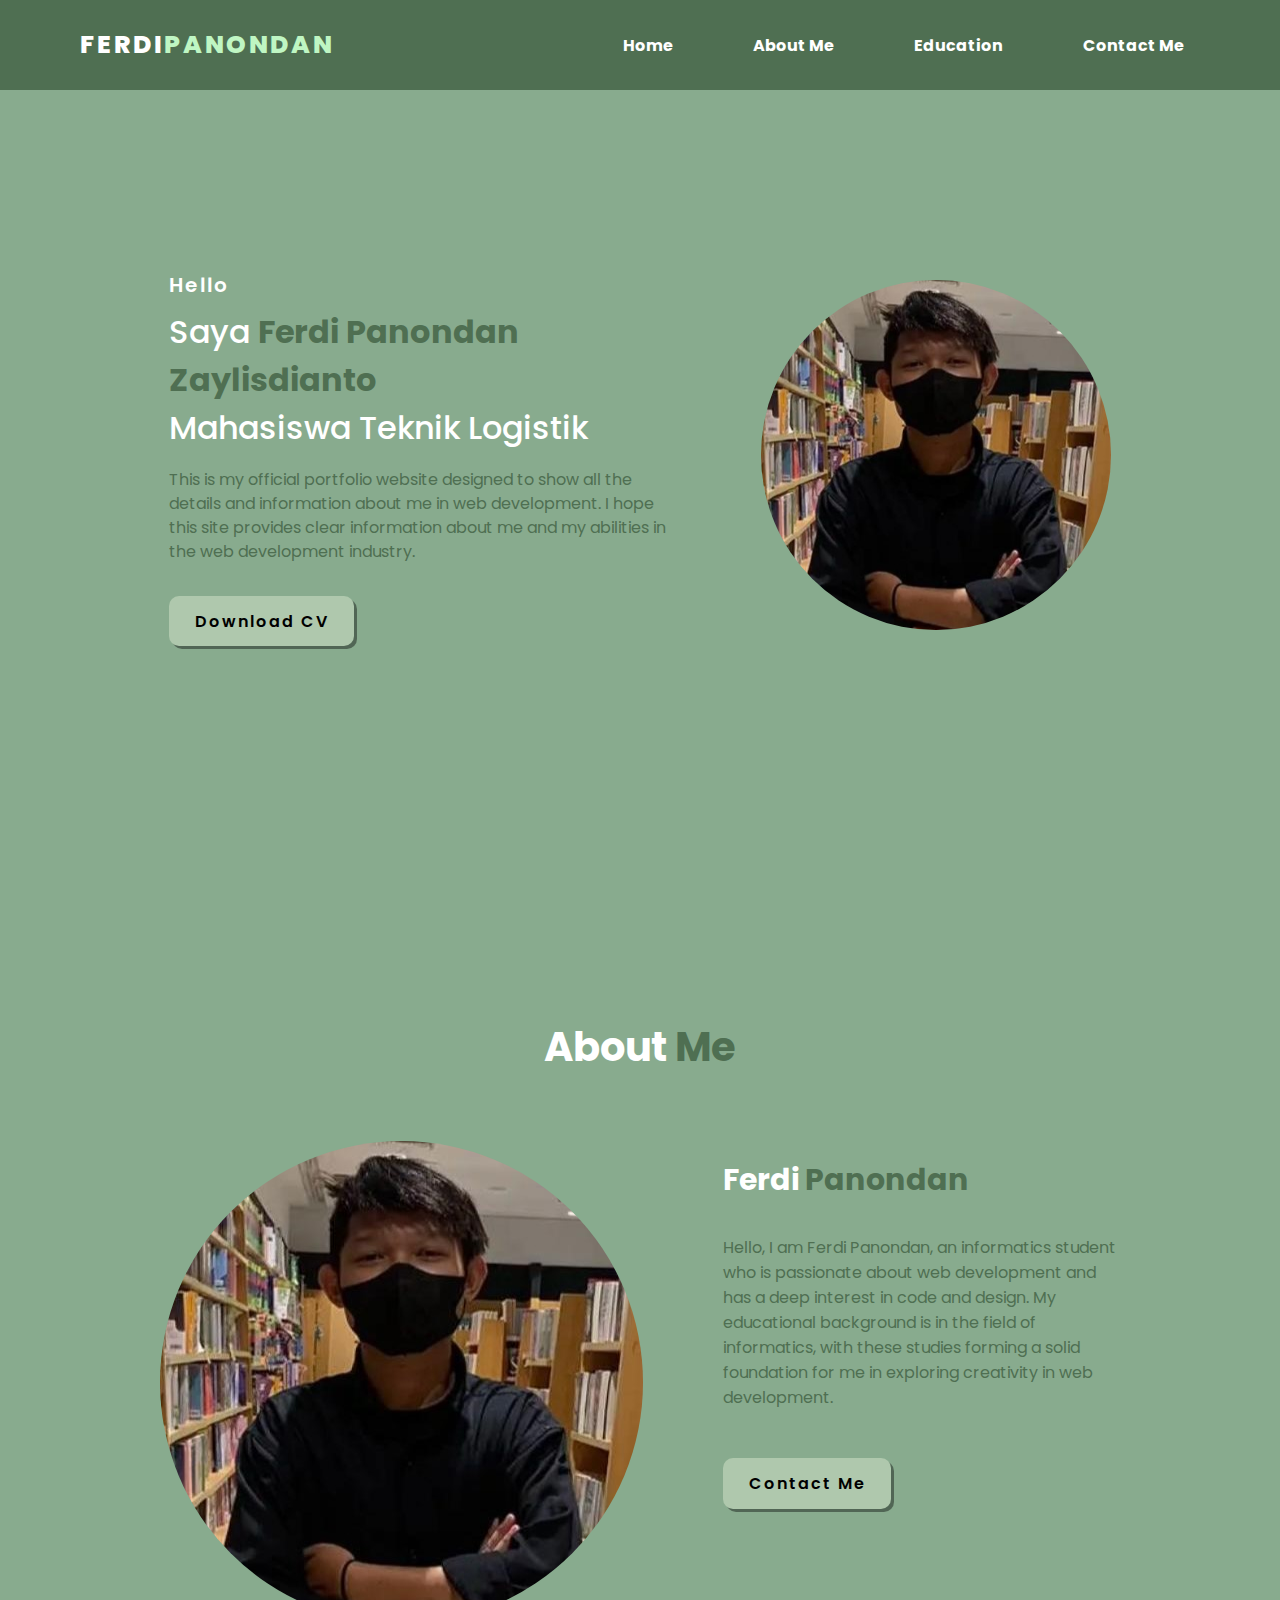
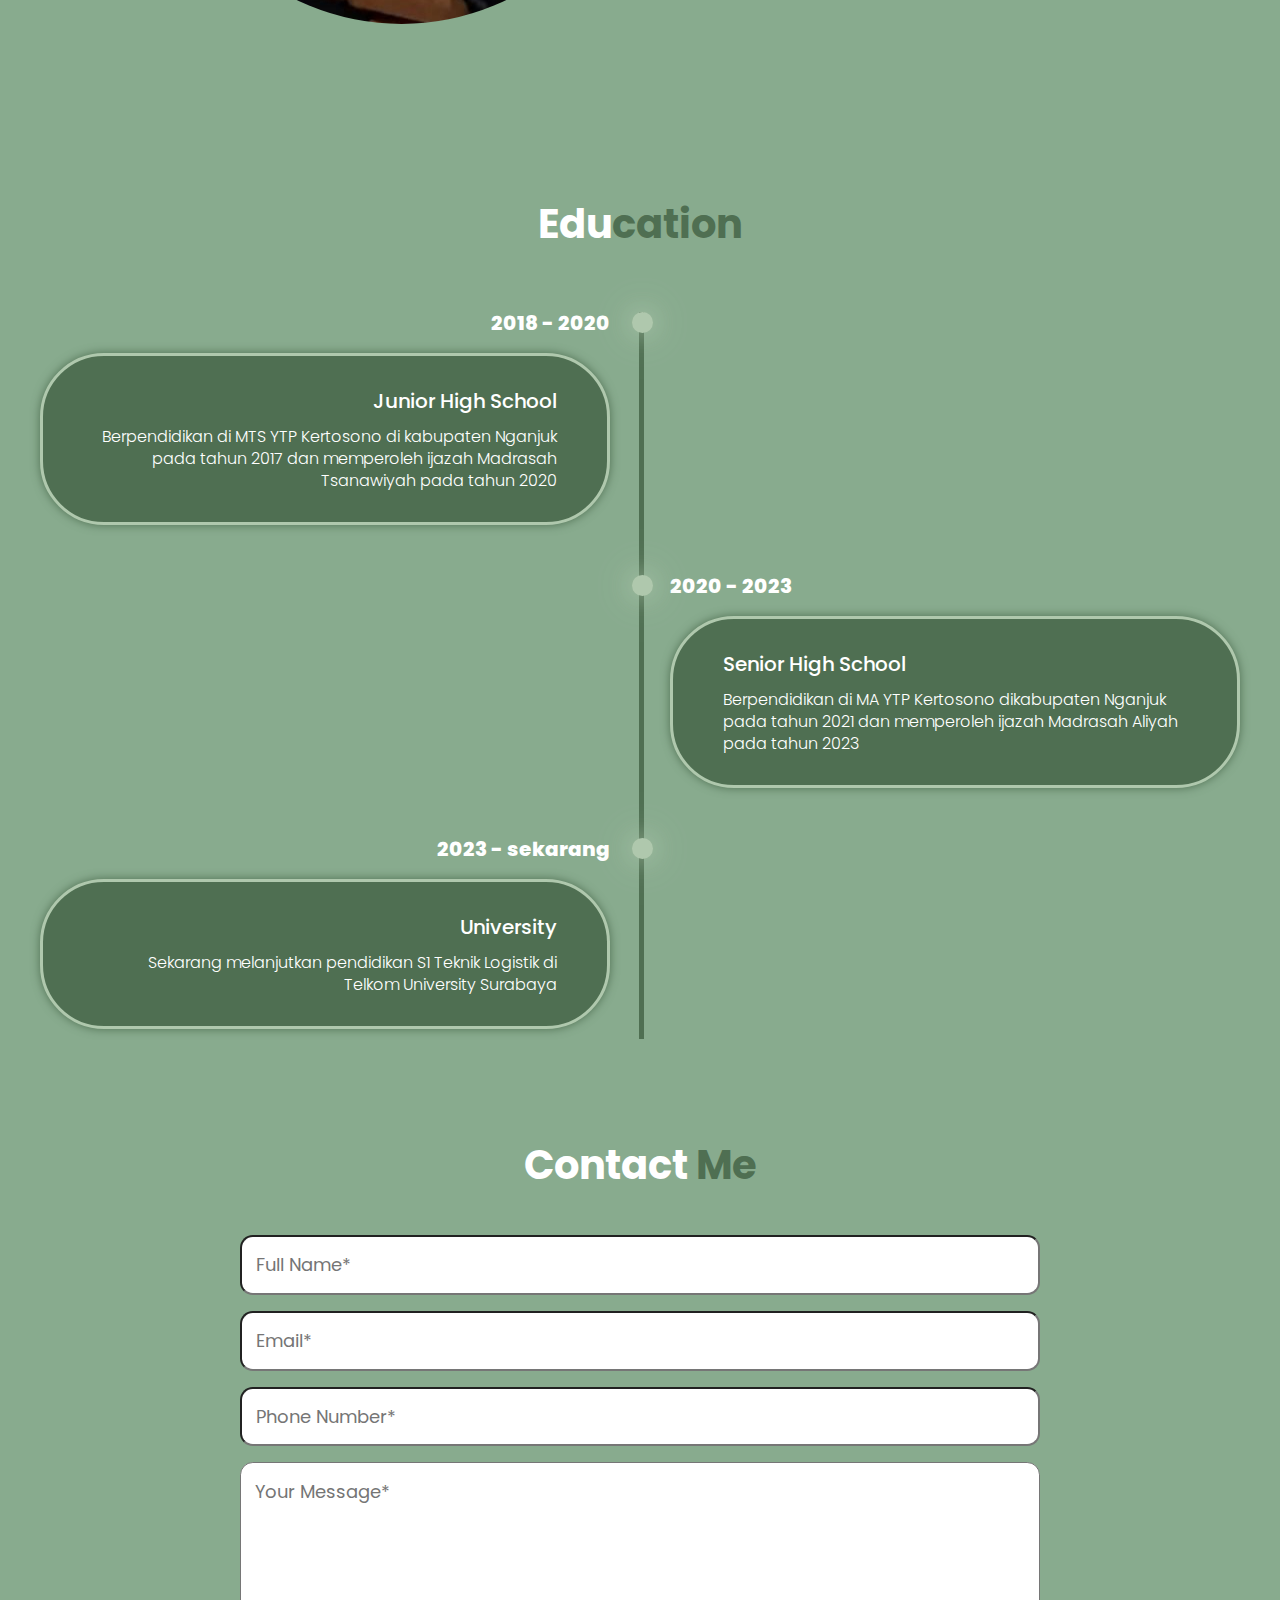
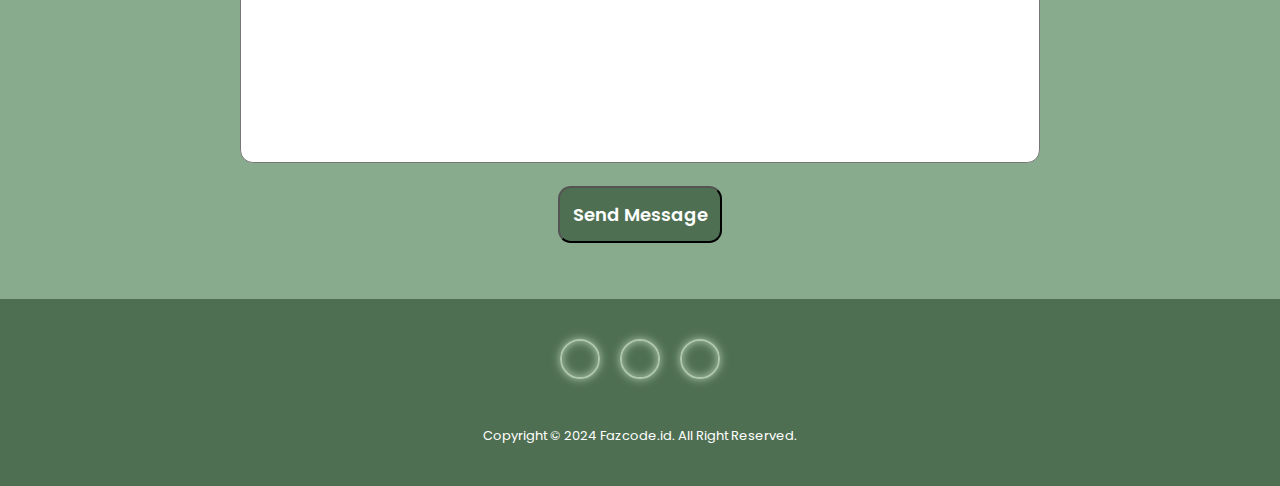
==== commit d58c0ffa: "Add files via upload" ====
--- a/index.html
+++ b/index.html
@@ -89,7 +89,7 @@
                     <div class="timeline-date">2023 - sekarang</div>
                     <div class="timeline-content">
                         <h3>University</h3>
-                        <p>Sekarang melanjutkan pendidikan S1 Teknik Logistik di Universitas Telkom SUrabaya</p>
+                        <p>Sekarang melanjutkan pendidikan S1 Teknik Logistik di Telkom University Surabaya</p>
                     </div>
                 
             </div>
